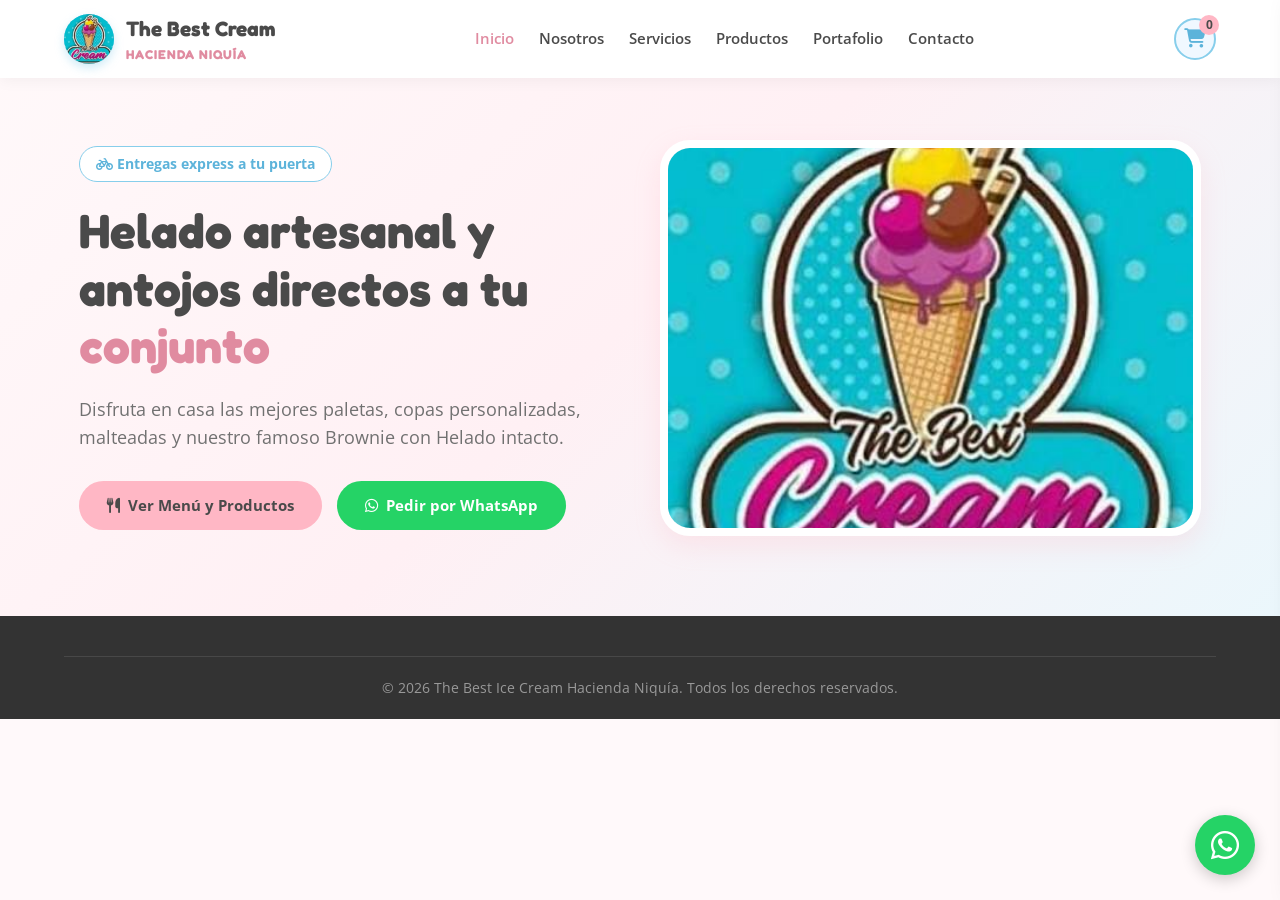
==== index.html @ 5da4d321 "primer cambio" ====
<!DOCTYPE html>
<html lang="es">
<head>
    <meta charset="UTF-8">
    <meta name="viewport" content="width=device-width, initial-scale=1.0">
    <title>The Best Ice Cream Hacienda Niquía | Heladería Artesanal</title>
    <meta name="description" content="Heladería artesanal y repostería en Hacienda Niquía, Bello. Domicilios ultra rápidos a tu unidad residencial.">
    
    <!-- Open Graph Metadata -->
    <meta property="og:title" content="The Best Ice Cream Hacienda Niquía">
    <meta property="og:description" content="Helados artesanales, repostería y el famoso Brownie Especial a domicilio en Hacienda Niquía.">
    <meta property="og:type" content="website">
    <meta property="og:url" content="https://thebesticecreamhaciendaniquia.com">
    <meta property="og:image" content="assets/images/hero-brownie.jpg">

    <!-- Google Fonts -->
    <link rel="preconnect" href="https://fonts.googleapis.com">
    <link rel="preconnect" href="https://fonts.gstatic.com" crossorigin>
    <link href="https://fonts.googleapis.com/css2?family=Fredoka:wght@400;600;700&family=Open+Sans:wght@400;600;700&display=swap" rel="stylesheet">
    
    <!-- FontAwesome Icons -->
    <link rel="stylesheet" href="https://cdnjs.cloudflare.com/ajax/libs/font-awesome/6.4.0/css/all.min.css">
    <link rel="stylesheet" href="css/styles.css">
</head>
<body>
    <header>
        <div class="container nav-container">
            <a href="index.html" class="logo">
                <div class="logo-img">
                    <img src="img/logo.jpg" alt="Logo" onerror="this.style.display='none';this.nextElementSibling.style.display='flex';">
                    <div style="display:none; width:100%; height:100%; align-items:center; justify-content:center; background:var(--blue-sky); color:white;"><i class="fa-solid fa-ice-cream"></i></div>
                </div>
                <div class="logo-text">The Best Cream<span>HACIENDA NIQUÍA</span></div>
            </a>
            <ul class="nav-links" id="navLinks">
                <li><a href="index.html" class="active">Inicio</a></li>
                <li><a href="nosotros.html">Nosotros</a></li>
                <li><a href="servicios.html">Servicios</a></li>
                <li><a href="productos.html">Productos</a></li>
                <li><a href="proyectos.html">Portafolio</a></li>
                <li><a href="contacto.html">Contacto</a></li>
            </ul>
            <div class="nav-actions">
                <div class="cart-icon-btn" id="openCart"><i class="fa-solid fa-cart-shopping"></i><span class="cart-count" id="cartCount">0</span></div>
                <div class="hamburger" id="hamburger"><i class="fa-solid fa-bars"></i></div>
            </div>
        </div>
    </header>

    <div class="overlay" id="overlay"></div>
    <div class="cart-modal" id="cartModal">
        <div class="cart-header"><h3><i class="fa-solid fa-bag-shopping"></i> Tu Pedido</h3><span class="close-cart" id="closeCart">&times;</span></div>
        <div class="cart-body" id="cartItems"><p class="text-center" style="color: var(--text-muted); margin-top: 30px;">Tu carrito está vacío.</p></div>
        <div class="cart-footer">
            <div class="cart-total"><span>Total:</span><span id="cartTotal">$0 COP</span></div>
            <button class="btn btn-whatsapp" style="width: 100%; justify-content: center;" id="sendOrderBtn"><i class="fa-brands fa-whatsapp"></i> Confirmar por WhatsApp</button>
        </div>
    </div>

    <section class="hero" id="inicio">
        <div class="container hero-grid">
            <div class="hero-content">
                <span class="hero-badge"><i class="fa-solid fa-bicycle"></i> Entregas express a tu puerta</span>
                <h1 class="hero-title">Helado artesanal y antojos directos a tu <span>conjunto</span></h1>
                <p class="hero-desc">Disfruta en casa las mejores paletas, copas personalizadas, malteadas y nuestro famoso Brownie con Helado intacto.</p>
                <div class="hero-buttons">
                    <a href="productos.html" class="btn btn-pink"><i class="fa-solid fa-utensils"></i> Ver Menú y Productos</a>
                    <a href="https://wa.me/573146151822?text=Hola!%20Quiero%20hacer%20un%20pedido." class="btn btn-whatsapp" target="_blank"><i class="fa-brands fa-whatsapp"></i> Pedir por WhatsApp</a>
                </div>
            </div>
            <div class="hero-image-container">
                <div class="hero-img-wrapper">
                    <img src="img/IMAGENPRINCIPAL.jpeg" alt="Brownie con Helado" class="hero-img" onerror="this.src='https://images.unsplash.com/photo-1563805042-7684c019e1cb?auto=format&fit=crop&w=800&q=80'">
                </div>
            </div>
        </div>
    </section>

    <footer>
        <div class="container footer-bottom text-center">
            <p>&copy; 2026 The Best Ice Cream Hacienda Niquía. Todos los derechos reservados.</p>
        </div>
    </footer>
    <a href="https://wa.me/573146151822" class="whatsapp-float" target="_blank"><i class="fa-brands fa-whatsapp"></i></a>
    <script src="js/main.js"></script>
</body>
</html>
---- css/styles.css ----
:root {
    --pink-pastel: #FFB7C5;
    --pink-dark: #e08ba0;
    --blue-sky: #87CEEB;
    --blue-dark: #5cb3da;
    --white-pure: #FFFFFF;
    --bg-light: #FFF9FA;
    --text-dark: #4A4A4A;
    --text-muted: #717171;
    --font-title: 'Fredoka', cursive, sans-serif;
    --font-body: 'Open Sans', sans-serif;
    --shadow-soft: 0 10px 25px rgba(255, 183, 197, 0.25);
    --shadow-hover: 0 15px 30px rgba(0, 0, 0, 0.12);
    --radius-card: 20px;
    --radius-btn: 50px;
    --transition: all 0.3s cubic-bezier(0.25, 0.8, 0.25, 1);
}

* { margin: 0; padding: 0; box-sizing: border-box; }
html { scroll-behavior: smooth; }
body { font-family: var(--font-body); color: var(--text-dark); background-color: var(--bg-light); line-height: 1.6; overflow-x: hidden; }
h1, h2, h3, h4, h5, h6 { font-family: var(--font-title); color: var(--text-dark); line-height: 1.2; }
a { text-decoration: none; color: inherit; }
img { max-width: 100%; height: auto; display: block; }
.container { width: 90%; max-width: 1200px; margin: 0 auto; padding: 0 15px; }
.section-title { text-align: center; font-size: 2.2rem; margin-bottom: 10px; color: var(--text-dark); position: relative; display: inline-block; }
.section-subtitle { text-align: center; color: var(--text-muted); margin-bottom: 40px; font-size: 1.05rem; }
.text-center { text-align: center; }

header { position: fixed; top: 0; left: 0; width: 100%; background-color: rgba(255, 255, 255, 0.95); backdrop-filter: blur(10px); z-index: 1000; box-shadow: 0 2px 15px rgba(0,0,0,0.05); transition: var(--transition); }
.nav-container { display: flex; justify-content: space-between; align-items: center; padding: 12px 0; }
.logo { display: flex; align-items: center; gap: 12px; }
.logo-img { width: 50px; height: 50px; border-radius: 50%; background: var(--blue-sky); display: flex; align-items: center; justify-content: center; font-size: 1.8rem; color: var(--white-pure); overflow: hidden; box-shadow: 0 4px 10px rgba(135, 206, 235, 0.4); }
.logo-img img { width: 100%; height: 100%; object-fit: cover; }
.logo-text { font-family: var(--font-title); font-size: 1.3rem; font-weight: 700; color: var(--text-dark); }
.logo-text span { color: var(--pink-dark); display: block; font-size: 0.8rem; letter-spacing: 1px; }

.nav-links { display: flex; list-style: none; gap: 25px; align-items: center; }
.nav-links a { font-weight: 600; font-size: 0.95rem; transition: var(--transition); position: relative; }
.nav-links a:hover, .nav-links a.active { color: var(--pink-dark); }
.nav-actions { display: flex; align-items: center; gap: 15px; }
.cart-icon-btn { position: relative; background: #F0F8FF; color: var(--blue-dark); width: 42px; height: 42px; border-radius: 50%; display: flex; align-items: center; justify-content: center; font-size: 1.2rem; cursor: pointer; border: 2px solid var(--blue-sky); }
.cart-count { position: absolute; top: -5px; right: -5px; background: var(--pink-pastel); color: var(--text-dark); font-weight: bold; font-size: 0.75rem; width: 20px; height: 20px; border-radius: 50%; display: flex; align-items: center; justify-content: center; }
.hamburger { display: none; font-size: 1.5rem; cursor: pointer; }

.btn { display: inline-flex; align-items: center; gap: 8px; padding: 12px 28px; border-radius: var(--radius-btn); font-weight: 700; font-size: 0.95rem; cursor: pointer; transition: var(--transition); border: none; text-align: center; }
.btn-pink { background-color: var(--pink-pastel); color: var(--text-dark); }
.btn-pink:hover { background-color: var(--pink-dark); color: var(--white-pure); }
.btn-blue { background-color: var(--blue-sky); color: var(--white-pure); }
.btn-whatsapp { background-color: #25D366; color: white; }

.hero { padding: 140px 0 80px 0; background: linear-gradient(135deg, #FFF9FA 0%, #FFF0F4 50%, #EBF7FC 100%); }
.hero-grid { display: grid; grid-template-columns: 1fr 1fr; gap: 40px; align-items: center; }
.hero-badge { display: inline-block; background-color: var(--white-pure); color: var(--blue-dark); padding: 6px 16px; border-radius: 30px; font-size: 0.85rem; font-weight: 700; margin-bottom: 20px; border: 1px solid var(--blue-sky); }
.hero-title { font-size: 3rem; margin-bottom: 20px; }
.hero-title span { color: var(--pink-dark); }
.hero-desc { font-size: 1.1rem; color: var(--text-muted); margin-bottom: 30px; }
.hero-buttons { display: flex; gap: 15px; flex-wrap: wrap; }
.hero-img-wrapper { border-radius: 30px; overflow: hidden; box-shadow: var(--shadow-soft); border: 8px solid var(--white-pure); }
.hero-img { width: 100%; height: 380px; object-fit: cover; }

.menu-section { padding: 80px 0; }
.menu-tabs { display: flex; justify-content: center; gap: 12px; margin-bottom: 40px; flex-wrap: wrap; }
.tab-btn { padding: 10px 22px; border-radius: 30px; background: var(--white-pure); border: 1px solid #eee; font-weight: 600; color: var(--text-muted); cursor: pointer; }
.tab-btn.active, .tab-btn:hover { background: var(--pink-pastel); color: var(--text-dark); border-color: var(--pink-pastel); }
.menu-grid { display: grid; grid-template-columns: repeat(auto-fill, minmax(260px, 1fr)); gap: 30px; }
.menu-card { background: var(--white-pure); border-radius: var(--radius-card); overflow: hidden; box-shadow: 0 5px 15px rgba(0,0,0,0.04); border: 1px solid #f0f0f0; display: flex; flex-direction: column; }
.menu-card-img { height: 180px; width: 100%; object-fit: cover; }
.menu-card-body { padding: 20px; display: flex; flex-direction: column; flex-grow: 1; }
.menu-card-title { font-size: 1.2rem; margin-bottom: 8px; }
.menu-card-desc { font-size: 0.85rem; color: var(--text-muted); margin-bottom: 15px; flex-grow: 1; }
.menu-card-footer { display: flex; justify-content: space-between; align-items: center; margin-top: auto; padding-top: 10px; border-top: 1px dashed #eee; }
.price { font-family: var(--font-title); font-size: 1.25rem; color: var(--blue-dark); font-weight: bold; }
.btn-add { background: var(--blue-sky); color: white; border: none; width: 36px; height: 36px; border-radius: 50%; display: flex; align-items: center; justify-content: center; cursor: pointer; }

.about-grid { display: grid; grid-template-columns: 1fr 1fr; gap: 50px; align-items: center; }
.founders-card { background: var(--white-pure); padding: 20px; border-radius: 20px; margin-top: 25px; display: flex; align-items: center; gap: 15px; border-left: 4px solid var(--pink-pastel); }
.founders-icon { width: 50px; height: 50px; background: var(--pink-pastel); border-radius: 50%; display: flex; align-items: center; justify-content: center; font-size: 1.3rem; }

.delivery-grid { display: grid; grid-template-columns: 1fr 1fr; gap: 40px; }
.delivery-card { background: var(--white-pure); padding: 35px; border-radius: var(--radius-card); border: 1px solid #f0f0f0; }

footer { background-color: #333; color: var(--white-pure); padding: 40px 0 20px 0; }
.footer-bottom { border-top: 1px solid rgba(255,255,255,0.1); padding-top: 20px; color: #999; font-size: 0.85rem; }
.whatsapp-float { position: fixed; bottom: 25px; right: 25px; background-color: #25D366; color: white; width: 60px; height: 60px; border-radius: 50%; display: flex; align-items: center; justify-content: center; font-size: 2rem; box-shadow: 0 4px 15px rgba(0,0,0,0.2); z-index: 999; }

.cart-modal { position: fixed; top: 0; right: -400px; width: 100%; max-width: 380px; height: 100vh; background: white; box-shadow: -5px 0 25px rgba(0,0,0,0.15); z-index: 1001; transition: right 0.3s ease; display: flex; flex-direction: column; }
.cart-modal.open { right: 0; }
.cart-header { padding: 20px; background: var(--pink-pastel); display: flex; justify-content: space-between; align-items: center; }
.close-cart { font-size: 1.3rem; cursor: pointer; }
.cart-body { padding: 20px; flex-grow: 1; overflow-y: auto; }
.cart-footer { padding: 20px; border-top: 1px solid #eee; background: #fafafa; }
.cart-total { display: flex; justify-content: space-between; font-family: var(--font-title); font-size: 1.2rem; margin-bottom: 15px; }
.overlay { position: fixed; top: 0; left: 0; width: 100vw; height: 100vh; background: rgba(0,0,0,0.4); z-index: 1000; display: none; }
.overlay.active { display: block; }

@media (max-width: 768px) {
    .nav-links { position: fixed; top: 70px; left: -100%; width: 100%; height: calc(100vh - 70px); background: white; flex-direction: column; padding: 40px; transition: left 0.3s ease; }
    .nav-links.active { left: 0; }
    .hamburger { display: block; }
    .hero-grid, .about-grid, .delivery-grid { grid-template-columns: 1fr; }
}
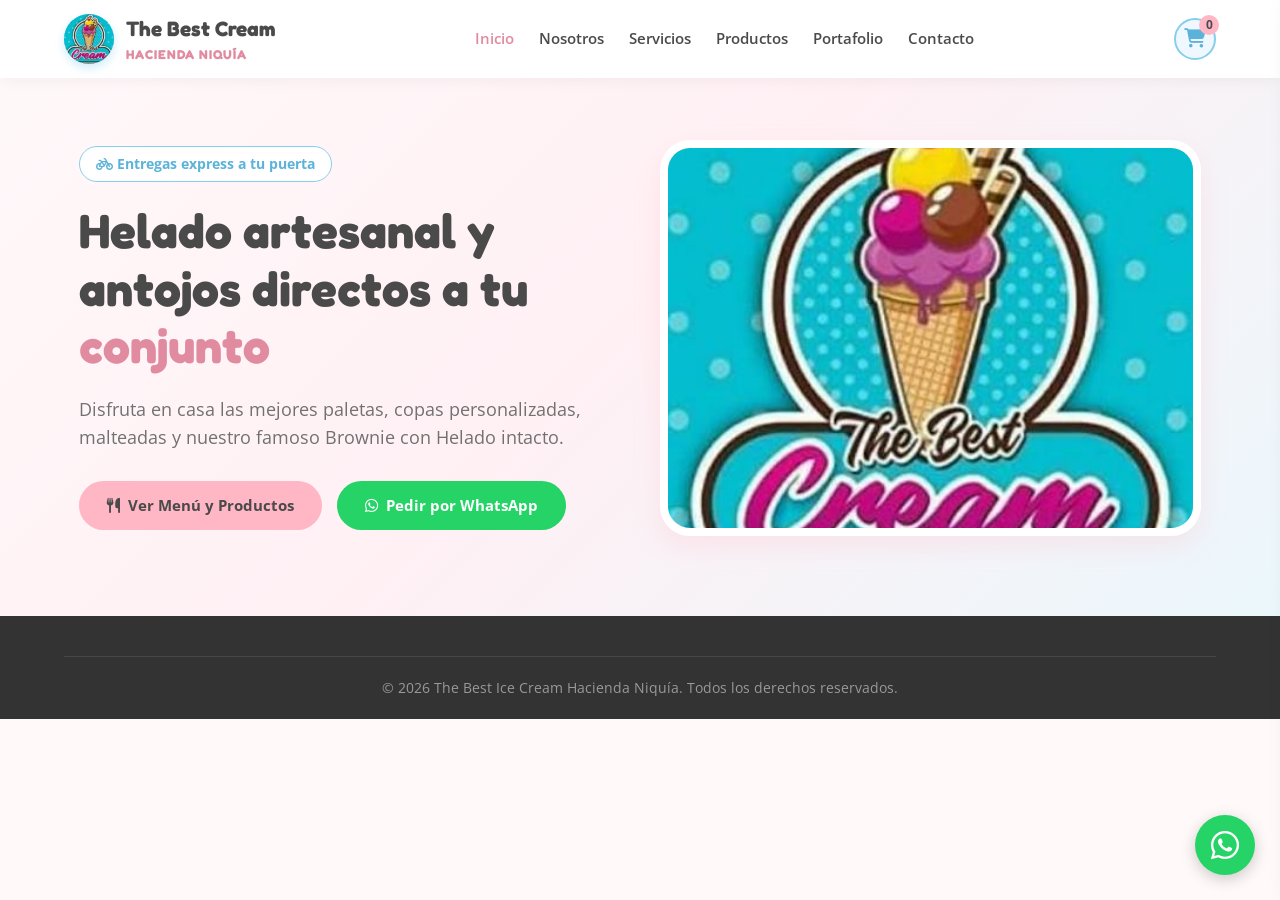
==== commit 672640c2: "Actualización de la página o corrección de errores" ====
--- a/index.html
+++ b/index.html
@@ -5,6 +5,7 @@
     <meta name="viewport" content="width=device-width, initial-scale=1.0">
     <title>The Best Ice Cream Hacienda Niquía | Heladería Artesanal</title>
     <meta name="description" content="Heladería artesanal y repostería en Hacienda Niquía, Bello. Domicilios ultra rápidos a tu unidad residencial.">
+    <meta name="viewport" content="width=device-width, initial-scale=1.0">
     
     <!-- Open Graph Metadata -->
     <meta property="og:title" content="The Best Ice Cream Hacienda Niquía">
--- a/css/styles.css
+++ b/css/styles.css
@@ -100,3 +100,17 @@
     .hamburger { display: block; }
     .hero-grid, .about-grid, .delivery-grid { grid-template-columns: 1fr; }
 }
+
+/* Estilo por defecto en móviles (oculto o colapsado) */
+@media (max-width: 768px) {
+    nav ul {
+        display: none; /* Oculta el menú por defecto */
+        flex-direction: column;
+        width: 100%;
+    }
+
+    /* Cuando se active con JavaScript, se muestra */
+    nav ul.active {
+        display: flex; 
+    }
+}
